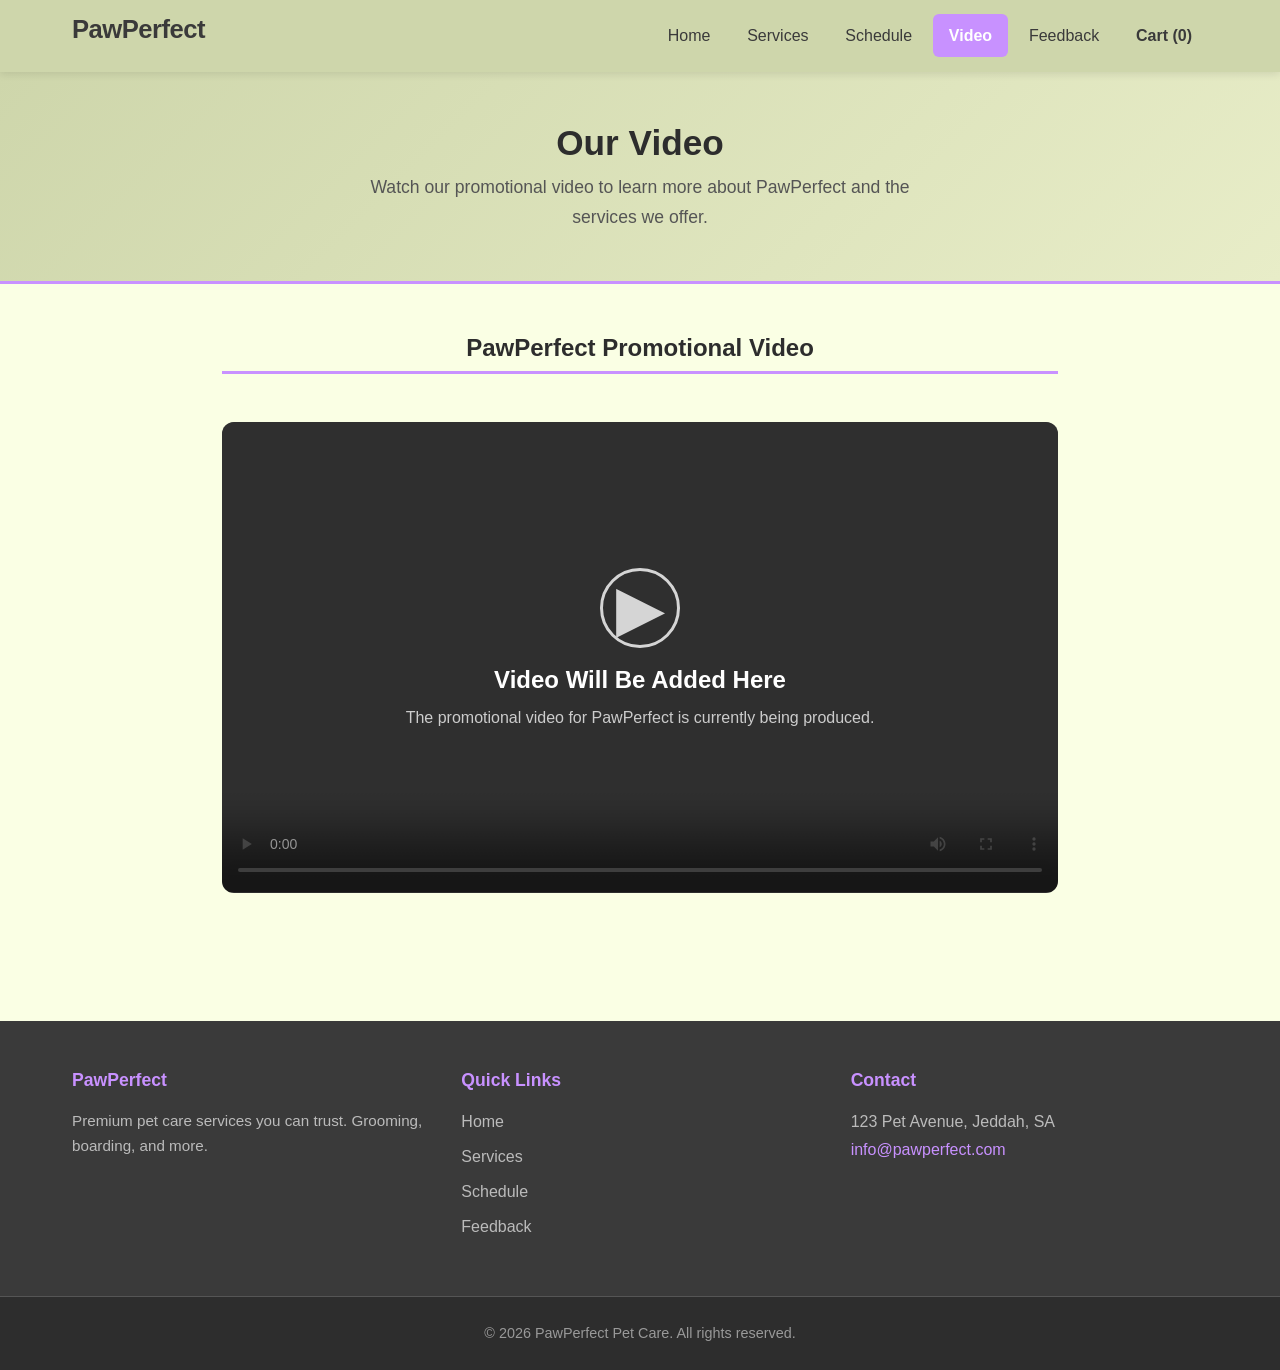
==== pages/video.html @ e347941e "Add PawPerfect website files" ====
<!--
    Name: [Your Name]
    ID: [Your ID]
    Section: [Your Section]
    Date: [Date]
    
    File: pages/video.html
    Description: Video page for PawPerfect with placeholder for future video content.
    Features: Professional placeholder section with instructions for embedding video.
-->
<!DOCTYPE html>
<html lang="en">
<head>
    <meta charset="UTF-8">
    <meta name="viewport" content="width=device-width, initial-scale=1.0">
    <title>Video - PawPerfect Pet Care</title>
    <link rel="stylesheet" href="../global/main.css">
    <link rel="stylesheet" href="../global/print.css" media="print">
</head>
<body>

    <!-- ==================== HEADER / NAVIGATION ==================== -->
    <header>
        <nav class="main-nav" id="mainNav">
            <div class="nav-brand">
                <h1 class="logo">PawPerfect</h1>
            </div>
            <button class="nav-toggle" id="navToggle" aria-label="Toggle navigation">&#9776;</button>
            <ul class="nav-links" id="navLinks">
                <li><a href="../index.html">Home</a></li>
                <li><a href="services.html">Services</a></li>
                <li><a href="schedule.html">Schedule</a></li>
                <li><a href="video.html" class="active">Video</a></li>
                <li><a href="feedback.html">Feedback</a></li>
                <li><a href="services.html#shop" class="cart-link">Cart (<span id="cartCount">0</span>)</a></li>
            </ul>
        </nav>
    </header>

    <!-- ==================== PAGE HEADER ==================== -->
    <div class="page-header">
        <h2>Our Video</h2>
        <p>Watch our promotional video to learn more about PawPerfect and the services we offer.</p>
    </div>

    <!-- ==================== VIDEO PLACEHOLDER SECTION ==================== -->
    <div class="section video-section" id="videoSection">
        <h3>PawPerfect Promotional Video</h3>

        <!-- Video Placeholder Frame -->
        <div class="video-placeholder" id="videoPlaceholder">
            <div class="video-frame">
                <!--
                    ============================================================
                    VIDEO EMBED INSTRUCTIONS:
                    ============================================================
                    To add your video, replace the placeholder below with one of:
                    
                    OPTION 1 - Local MP4 file (place file in videos/ folder):
                    <video controls width="100%">
                        <source src="../videos/your-video.mp4" type="video/mp4">
                        Your browser does not support the video tag.
                    </video>
                    
                    OPTION 2 - YouTube embed:
                    <iframe width="100%" height="500" 
                        src="https://www.youtube.com/embed/YOUR_VIDEO_ID" 
                        frameborder="0" 
                        allow="accelerometer; autoplay; clipboard-write; encrypted-media; gyroscope; picture-in-picture" 
                        allowfullscreen>
                    </iframe>
                    
                    OPTION 3 - Direct hosted video URL:
                    <video controls width="100%">
                        <source src="https://your-hosting.com/video.mp4" type="video/mp4">
                        Your browser does not support the video tag.
                    </video>
                    ============================================================
                -->

                <!-- Disabled video element placeholder -->
                <video controls width="100%" poster="" style="pointer-events: none; opacity: 0.5;">
                    <source src="" type="video/mp4">
                    Your browser does not support the video tag.
                </video>

                <div class="video-overlay">
                    <div class="play-icon">&#9654;</div>
                    <h4>Video Will Be Added Here</h4>
                    <p>The promotional video for PawPerfect is currently being produced.</p>
                </div>
            </div>
        </div>
    </div>

    <!-- ==================== FOOTER ==================== -->
    <footer>
        <div class="footer-content">
            <div class="footer-section">
                <h6>PawPerfect</h6>
                <p>Premium pet care services you can trust. Grooming, boarding, and more.</p>
            </div>
            <div class="footer-section">
                <h6>Quick Links</h6>
                <ul>
                    <li><a href="../index.html">Home</a></li>
                    <li><a href="services.html">Services</a></li>
                    <li><a href="schedule.html">Schedule</a></li>
                    <li><a href="feedback.html">Feedback</a></li>
                </ul>
            </div>
            <div class="footer-section">
                <h6>Contact</h6>
                <address>
                    123 Pet Avenue, Jeddah, SA<br>
                    <a href="mailto:info@pawperfect.com">info@pawperfect.com</a>
                </address>
            </div>
        </div>
        <div class="footer-bottom">
            <p>&copy; 2026 PawPerfect Pet Care. All rights reserved.</p>
        </div>
    </footer>

    <!-- ==================== SCRIPTS ==================== -->
    <script src="../scripts/main.js"></script>
</body>
</html>
---- global/main.css ----
/* ============================================================
   PawPerfect Pet Care - Main Stylesheet
   Color Palette:
     Background: #faffe4
     Navigation: #ced6ab
     Accent/Buttons: #c891ff
   ============================================================ */

/* ==================== CSS RESET & BASE ==================== */
*, *::before, *::after {
    margin: 0;
    padding: 0;
    box-sizing: border-box;
}

html {
    scroll-behavior: smooth;
    font-size: 16px;
}

body {
    font-family: 'Segoe UI', Tahoma, Geneva, Verdana, sans-serif;
    background-color: #faffe4;
    color: #2d2d2d;
    line-height: 1.7;
    min-height: 100vh;
}

a {
    color: #7a4db5;
    text-decoration: none;
    transition: color 0.3s ease;
}

a:hover {
    color: #c891ff;
    text-decoration: underline;
}

img {
    max-width: 100%;
    height: auto;
    display: block;
}

/* ==================== TYPOGRAPHY ==================== */
h1, h2, h3, h4, h5, h6 {
    color: #2d2d2d;
    margin-bottom: 0.5em;
    line-height: 1.3;
}

h1 { font-size: 2rem; }
h2 { font-size: 1.8rem; }
h3 { font-size: 1.5rem; }
h4 { font-size: 1.25rem; }
h5 { font-size: 1.1rem; }
h6 { font-size: 1rem; }

p {
    margin-bottom: 1em;
}

/* Bold, Italic, Underline usage */
strong, b {
    font-weight: 700;
}

em, i {
    font-style: italic;
}

u {
    text-decoration: underline;
    text-decoration-color: #c891ff;
}

/* ==================== HEADER / NAVIGATION ==================== */
header {
    background-color: #ced6ab;
    position: sticky;
    top: 0;
    z-index: 1000;
    box-shadow: 0 2px 8px rgba(0, 0, 0, 0.1);
}

.main-nav {
    display: flex;
    justify-content: space-between;
    align-items: center;
    padding: 0.8rem 2rem;
    max-width: 1200px;
    margin: 0 auto;
}

.nav-brand .logo {
    font-size: 1.6rem;
    color: #3a3a3a;
    font-weight: 800;
    letter-spacing: -0.5px;
}

.nav-toggle {
    display: none;
    background: none;
    border: 2px solid #3a3a3a;
    border-radius: 4px;
    font-size: 1.4rem;
    cursor: pointer;
    padding: 0.2rem 0.5rem;
    color: #3a3a3a;
}

.nav-links {
    display: flex;
    list-style: none;
    gap: 0.3rem;
    align-items: center;
}

.nav-links li a {
    display: block;
    padding: 0.5rem 1rem;
    color: #3a3a3a;
    font-weight: 500;
    border-radius: 6px;
    transition: background-color 0.3s ease, color 0.3s ease;
    text-decoration: none;
}

.nav-links li a:hover,
.nav-links li a:focus {
    background-color: #c891ff;
    color: #fff;
    outline: 2px solid #9b5fd4;
    outline-offset: 2px;
}

.nav-links li a.active {
    background-color: #c891ff;
    color: #fff;
    font-weight: 600;
}

.cart-link {
    font-weight: 600 !important;
}

#cartCount {
    font-weight: 700;
    color: inherit;
}

/* ==================== PAGE HEADER ==================== */
.page-header {
    background: linear-gradient(135deg, #ced6ab 0%, #e8edc8 100%);
    text-align: center;
    padding: 3rem 2rem;
    border-bottom: 3px solid #c891ff;
}

.page-header h2 {
    font-size: 2.2rem;
    margin-bottom: 0.5rem;
}

.page-header p {
    font-size: 1.1rem;
    color: #555;
    max-width: 600px;
    margin: 0 auto;
}

/* ==================== SECTIONS ==================== */
.section {
    max-width: 1200px;
    margin: 0 auto;
    padding: 3rem 2rem;
}

.section h3 {
    text-align: center;
    margin-bottom: 1rem;
    padding-bottom: 0.5rem;
    border-bottom: 3px solid #c891ff;
    display: inline-block;
    width: 100%;
}

/* ==================== HERO SECTION ==================== */
.hero-section {
    display: flex;
    align-items: center;
    gap: 3rem;
    max-width: 1200px;
    margin: 0 auto;
    padding: 4rem 2rem;
}

.hero-content {
    flex: 1;
}

.hero-content h2 {
    font-size: 2.5rem;
    margin-bottom: 1rem;
    color: #2d2d2d;
}

.hero-content p {
    font-size: 1.15rem;
    color: #555;
    margin-bottom: 1.5rem;
}

.hero-image {
    flex: 1;
    border-radius: 12px;
    overflow: hidden;
    box-shadow: 0 8px 24px rgba(0, 0, 0, 0.12);
}

.hero-image img {
    width: 100%;
    height: 350px;
    object-fit: cover;
}

.hero-buttons {
    display: flex;
    gap: 1rem;
    flex-wrap: wrap;
}

/* ==================== BUTTONS ==================== */
.btn {
    display: inline-block;
    padding: 0.75rem 1.8rem;
    border: none;
    border-radius: 8px;
    font-size: 1rem;
    font-weight: 600;
    cursor: pointer;
    text-decoration: none;
    text-align: center;
    transition: all 0.3s ease;
}

.btn:hover {
    text-decoration: none;
    transform: translateY(-2px);
    box-shadow: 0 4px 12px rgba(0, 0, 0, 0.15);
}

.btn:focus {
    outline: 3px solid #9b5fd4;
    outline-offset: 3px;
}

.btn-primary {
    background-color: #c891ff;
    color: #fff;
}

.btn-primary:hover {
    background-color: #b370f0;
    color: #fff;
}

.btn-secondary {
    background-color: transparent;
    color: #7a4db5;
    border: 2px solid #c891ff;
}

.btn-secondary:hover {
    background-color: #c891ff;
    color: #fff;
}

.btn-large {
    padding: 1rem 2.5rem;
    font-size: 1.1rem;
}

.cta-center {
    text-align: center;
    margin-top: 2rem;
}

/* ==================== ABOUT / FEATURES SECTION ==================== */
.about-section blockquote {
    background-color: #f0f5d8;
    border-left: 5px solid #c891ff;
    padding: 1.5rem 2rem;
    margin: 1.5rem 0;
    border-radius: 0 8px 8px 0;
    font-style: italic;
}

.about-section blockquote cite {
    display: block;
    margin-top: 0.8rem;
    font-style: normal;
    font-weight: 600;
    color: #7a4db5;
}

.features-grid {
    display: grid;
    grid-template-columns: repeat(auto-fit, minmax(280px, 1fr));
    gap: 2rem;
    margin-top: 2rem;
}

.feature-card {
    background-color: #fff;
    padding: 2rem;
    border-radius: 12px;
    box-shadow: 0 4px 12px rgba(0, 0, 0, 0.08);
    border-top: 4px solid #c891ff;
    transition: transform 0.3s ease;
}

.feature-card:hover {
    transform: translateY(-4px);
}

.feature-card h4 {
    color: #7a4db5;
    margin-bottom: 0.5rem;
}

/* ==================== SERVICES GRID ==================== */
.services-grid,
.services-detail-grid {
    display: grid;
    grid-template-columns: repeat(auto-fit, minmax(260px, 1fr));
    gap: 2rem;
    margin-top: 2rem;
}

.service-card,
.service-detail-card {
    background-color: #fff;
    border-radius: 12px;
    overflow: hidden;
    box-shadow: 0 4px 12px rgba(0, 0, 0, 0.08);
    transition: transform 0.3s ease, box-shadow 0.3s ease;
}

.service-card:hover,
.service-detail-card:hover {
    transform: translateY(-4px);
    box-shadow: 0 8px 24px rgba(0, 0, 0, 0.12);
}

.service-card img,
.service-detail-card img {
    width: 100%;
    height: 200px;
    object-fit: cover;
}

.service-card h5,
.service-detail-card h4 {
    padding: 1rem 1.5rem 0;
    color: #7a4db5;
}

.service-card p,
.service-detail-card p {
    padding: 0.5rem 1.5rem 1rem;
    color: #555;
    font-size: 0.95rem;
}

.service-detail-card .price {
    color: #c891ff;
    font-size: 1.1rem;
    padding-bottom: 1.5rem;
}

/* ==================== INFO SECTION ==================== */
.info-grid {
    display: grid;
    grid-template-columns: repeat(auto-fit, minmax(300px, 1fr));
    gap: 2rem;
    margin-top: 1.5rem;
}

.info-card {
    background-color: #fff;
    padding: 2rem;
    border-radius: 12px;
    box-shadow: 0 4px 12px rgba(0, 0, 0, 0.08);
}

.info-card h6 {
    color: #7a4db5;
    font-size: 1.1rem;
    margin-bottom: 1rem;
    border-bottom: 2px solid #c891ff;
    padding-bottom: 0.5rem;
}

.info-card address {
    font-style: normal;
    line-height: 1.8;
}

.info-card ul {
    list-style: none;
    padding: 0;
}

.info-card ul li {
    padding: 0.3rem 0;
    padding-left: 1.2rem;
    position: relative;
}

.info-card ul li::before {
    content: "\2022";
    color: #c891ff;
    font-weight: bold;
    position: absolute;
    left: 0;
}

/* ==================== TESTIMONIALS ==================== */
.testimonials-section .testimonials-list {
    list-style: none;
    display: grid;
    grid-template-columns: repeat(auto-fit, minmax(280px, 1fr));
    gap: 2rem;
    margin-top: 1.5rem;
    padding: 0;
    counter-reset: testimonial;
}

.testimonials-list li {
    counter-increment: testimonial;
}

.testimonials-list blockquote {
    background-color: #fff;
    padding: 1.5rem 2rem;
    border-radius: 12px;
    box-shadow: 0 4px 12px rgba(0, 0, 0, 0.08);
    border-left: 4px solid #c891ff;
    height: 100%;
}

.testimonials-list blockquote p {
    font-style: italic;
    color: #555;
}

.testimonials-list blockquote cite {
    display: block;
    margin-top: 0.8rem;
    font-style: normal;
    font-weight: 600;
    color: #7a4db5;
}

/* ==================== CTA SECTION ==================== */
.cta-section {
    text-align: center;
    background: linear-gradient(135deg, #e8edc8 0%, #f0f5d8 100%);
    border-radius: 12px;
    padding: 3rem 2rem;
    margin: 2rem auto;
    max-width: 1200px;
}

.cta-section h3 {
    border-bottom: none;
}

/* ==================== BOOKING SYSTEM ==================== */
.booking-section {
    background-color: #fff;
    border-radius: 12px;
    box-shadow: 0 4px 16px rgba(0, 0, 0, 0.08);
    margin: 2rem auto;
    max-width: 1200px;
}

.booking-container {
    margin-top: 2rem;
}

.booking-step {
    display: none;
    animation: fadeIn 0.4s ease;
}

.booking-step.active {
    display: block;
}

@keyframes fadeIn {
    from { opacity: 0; transform: translateY(10px); }
    to { opacity: 1; transform: translateY(0); }
}

.booking-step h4 {
    color: #7a4db5;
    margin-bottom: 1.5rem;
    padding-bottom: 0.5rem;
    border-bottom: 2px solid #e0e0e0;
}

.booking-options {
    display: grid;
    grid-template-columns: repeat(auto-fit, minmax(180px, 1fr));
    gap: 1rem;
    margin-bottom: 1.5rem;
}

.booking-option {
    background-color: #f8f9f0;
    border: 2px solid #e0e0e0;
    border-radius: 10px;
    padding: 1.5rem 1rem;
    text-align: center;
    cursor: pointer;
    transition: all 0.3s ease;
    display: flex;
    flex-direction: column;
    align-items: center;
    gap: 0.5rem;
    font-family: inherit;
    font-size: 1rem;
}

.booking-option:hover {
    border-color: #c891ff;
    background-color: #f5f0ff;
}

.booking-option:focus {
    outline: 3px solid #c891ff;
    outline-offset: 2px;
}

.booking-option.selected {
    border-color: #c891ff;
    background-color: #f0e6ff;
    box-shadow: 0 0 0 3px rgba(200, 145, 255, 0.3);
}

.option-icon {
    font-size: 2rem;
}

.option-label {
    font-weight: 600;
    color: #2d2d2d;
}

.option-price {
    font-size: 0.85rem;
    color: #7a4db5;
    font-weight: 500;
}

.booking-nav {
    display: flex;
    justify-content: space-between;
    gap: 1rem;
    margin-top: 1.5rem;
}

.error-msg {
    color: #d32f2f;
    font-size: 0.9rem;
    margin-top: 0.5rem;
    min-height: 1.2em;
}

/* Date Picker */
.date-picker-container {
    margin-bottom: 1.5rem;
}

.date-picker-container label {
    display: block;
    margin-bottom: 0.5rem;
}

/* Time Slots */
.time-slots-container {
    margin-top: 1.5rem;
}

.time-slots {
    display: grid;
    grid-template-columns: repeat(auto-fit, minmax(120px, 1fr));
    gap: 0.8rem;
    margin-top: 0.8rem;
}

.time-slot {
    background-color: #f8f9f0;
    border: 2px solid #e0e0e0;
    border-radius: 8px;
    padding: 0.8rem;
    text-align: center;
    cursor: pointer;
    transition: all 0.3s ease;
    font-family: inherit;
    font-size: 0.95rem;
}

.time-slot:hover {
    border-color: #c891ff;
    background-color: #f5f0ff;
}

.time-slot.selected {
    border-color: #c891ff;
    background-color: #f0e6ff;
    font-weight: 600;
}

.time-slot.unavailable {
    background-color: #f0f0f0;
    color: #aaa;
    cursor: not-allowed;
    text-decoration: line-through;
}

/* Booking Summary */
.booking-summary {
    background-color: #f0e6ff;
    border: 2px solid #c891ff;
    border-radius: 12px;
    padding: 2rem;
    margin: 1.5rem 0;
}

.booking-summary h5 {
    color: #7a4db5;
    margin-bottom: 1rem;
}

.summary-item {
    display: flex;
    justify-content: space-between;
    padding: 0.5rem 0;
    border-bottom: 1px solid #ddd;
}

.summary-item:last-child {
    border-bottom: none;
}

.summary-label {
    font-weight: 600;
    color: #555;
}

.summary-value {
    color: #2d2d2d;
}

/* Booking Progress */
.booking-progress {
    display: flex;
    align-items: center;
    justify-content: center;
    gap: 0;
    margin-top: 2rem;
    padding: 1rem 0;
}

.progress-step {
    width: 36px;
    height: 36px;
    border-radius: 50%;
    background-color: #e0e0e0;
    color: #888;
    display: flex;
    align-items: center;
    justify-content: center;
    font-weight: 700;
    font-size: 0.9rem;
    transition: all 0.3s ease;
}

.progress-step.active {
    background-color: #c891ff;
    color: #fff;
}

.progress-step.completed {
    background-color: #8bc34a;
    color: #fff;
}

.progress-line {
    width: 40px;
    height: 3px;
    background-color: #e0e0e0;
}

/* ==================== SHOP SECTION ==================== */
.shop-section {
    margin-top: 0;
}

.product-grid {
    display: grid;
    grid-template-columns: repeat(auto-fit, minmax(250px, 1fr));
    gap: 2rem;
    margin-top: 2rem;
}

.product-card {
    background-color: #fff;
    border-radius: 12px;
    overflow: hidden;
    box-shadow: 0 4px 12px rgba(0, 0, 0, 0.08);
    transition: transform 0.3s ease;
    display: flex;
    flex-direction: column;
}

.product-card:hover {
    transform: translateY(-4px);
}

.product-image {
    height: 200px;
    overflow: hidden;
}

.product-image img {
    width: 100%;
    height: 100%;
    object-fit: cover;
}

.product-card h5 {
    padding: 1rem 1.5rem 0;
    color: #2d2d2d;
}

.product-card p {
    padding: 0.5rem 1.5rem;
    color: #555;
    font-size: 0.9rem;
    flex-grow: 1;
}

.product-price {
    color: #7a4db5 !important;
    font-weight: 700;
    font-size: 1.1rem !important;
}

.product-card .btn {
    margin: 0 1.5rem 1.5rem;
}

/* Cart Section */
.cart-section {
    background-color: #fff;
    border-radius: 12px;
    padding: 2rem;
    margin-top: 3rem;
    box-shadow: 0 4px 12px rgba(0, 0, 0, 0.08);
    border-top: 4px solid #c891ff;
}

.cart-section h4 {
    color: #7a4db5;
    margin-bottom: 1rem;
}

.cart-empty {
    color: #888;
    text-align: center;
    padding: 2rem;
    font-style: italic;
}

.cart-item {
    display: flex;
    justify-content: space-between;
    align-items: center;
    padding: 0.8rem 0;
    border-bottom: 1px solid #eee;
}

.cart-item-info {
    flex: 1;
}

.cart-item-name {
    font-weight: 600;
}

.cart-item-price {
    color: #7a4db5;
}

.cart-item-remove {
    background: none;
    border: none;
    color: #d32f2f;
    cursor: pointer;
    font-size: 1.2rem;
    padding: 0.3rem;
    transition: color 0.3s ease;
    font-family: inherit;
}

.cart-item-remove:hover {
    color: #b71c1c;
}

.cart-total {
    margin-top: 1.5rem;
    padding-top: 1rem;
    border-top: 2px solid #c891ff;
    text-align: right;
}

.cart-total p {
    font-size: 1.2rem;
    margin-bottom: 1rem;
}

/* ==================== SCHEDULE TABLE ==================== */
.schedule-section {
    max-width: 1200px;
}

.table-responsive {
    overflow-x: auto;
    margin: 2rem 0;
    border-radius: 12px;
    box-shadow: 0 4px 12px rgba(0, 0, 0, 0.08);
}

.schedule-table {
    width: 100%;
    border-collapse: collapse;
    background-color: #fff;
    font-size: 0.95rem;
}

.schedule-table caption {
    padding: 1rem;
    font-size: 1.1rem;
    font-weight: 700;
    color: #7a4db5;
    caption-side: top;
    text-align: left;
}

.schedule-table thead {
    background-color: #ced6ab;
}

.schedule-table th {
    padding: 1rem 0.8rem;
    text-align: center;
    font-weight: 700;
    color: #2d2d2d;
    border: 1px solid #b8c090;
}

.schedule-table td {
    padding: 0.8rem;
    text-align: center;
    border: 1px solid #e0e0e0;
    vertical-align: middle;
}

.schedule-table .time-cell {
    background-color: #f0f5d8;
    font-weight: 600;
    min-width: 120px;
}

.schedule-table .row-even td {
    background-color: #fafff0;
}

.schedule-table .row-odd td {
    background-color: #fff;
}

.schedule-table .time-cell {
    background-color: #f0f5d8 !important;
}

.schedule-table .available {
    background-color: #e8f5e9 !important;
    color: #2e7d32;
}

.schedule-table .limited {
    background-color: #fff3e0 !important;
    color: #e65100;
}

.schedule-table .closed {
    background-color: #ffebee !important;
    color: #c62828;
}

.schedule-table tfoot td {
    background-color: #f5f5f5 !important;
    padding: 1rem;
    text-align: left;
    font-size: 0.9rem;
}

.table-footer {
    line-height: 2;
}

.legend-available {
    color: #2e7d32;
    font-weight: 600;
}

.legend-limited {
    color: #e65100;
    font-weight: 600;
}

.legend-closed {
    color: #c62828;
    font-weight: 600;
}

.schedule-notes {
    margin-top: 2rem;
}

.schedule-notes h4 {
    color: #7a4db5;
    margin-bottom: 1rem;
}

.schedule-notes ul {
    padding-left: 1.5rem;
    margin-bottom: 1.5rem;
}

.schedule-notes ul li {
    margin-bottom: 0.5rem;
}

/* ==================== VIDEO SECTION ==================== */
.video-section {
    max-width: 900px;
}

.video-placeholder {
    margin: 2rem 0;
}

.video-frame {
    position: relative;
    background-color: #2d2d2d;
    border-radius: 12px;
    overflow: hidden;
    aspect-ratio: 16 / 9;
    display: flex;
    align-items: center;
    justify-content: center;
}

.video-frame video {
    position: absolute;
    top: 0;
    left: 0;
    width: 100%;
    height: 100%;
}

.video-overlay {
    position: relative;
    z-index: 1;
    text-align: center;
    color: #fff;
    padding: 2rem;
}

.play-icon {
    font-size: 4rem;
    width: 80px;
    height: 80px;
    border: 3px solid #fff;
    border-radius: 50%;
    display: flex;
    align-items: center;
    justify-content: center;
    margin: 0 auto 1rem;
    opacity: 0.8;
}

.video-overlay h4 {
    color: #fff;
    font-size: 1.5rem;
    margin-bottom: 0.5rem;
}

.video-overlay p {
    color: #ccc;
    font-size: 1rem;
}


/* ==================== FEEDBACK FORM ==================== */
.feedback-section {
    max-width: 800px;
}

.feedback-form {
    background-color: #fff;
    padding: 2.5rem;
    border-radius: 12px;
    box-shadow: 0 4px 16px rgba(0, 0, 0, 0.08);
    margin-top: 2rem;
}

.form-group {
    margin-bottom: 1.5rem;
}

.form-group label {
    display: block;
    margin-bottom: 0.5rem;
    font-weight: 600;
    color: #2d2d2d;
}

.required-mark {
    color: #d32f2f;
    font-weight: 700;
}

.form-input {
    width: 100%;
    padding: 0.8rem 1rem;
    border: 2px solid #e0e0e0;
    border-radius: 8px;
    font-size: 1rem;
    font-family: inherit;
    background-color: #fafff0;
    transition: border-color 0.3s ease, box-shadow 0.3s ease;
}

.form-input:focus {
    border-color: #c891ff;
    box-shadow: 0 0 0 3px rgba(200, 145, 255, 0.2);
    outline: none;
}

.form-input.error {
    border-color: #d32f2f;
    box-shadow: 0 0 0 3px rgba(211, 47, 47, 0.15);
}

textarea.form-input {
    resize: vertical;
    min-height: 120px;
}

select.form-input {
    cursor: pointer;
}

/* Radio & Checkbox Groups */
.radio-group,
.checkbox-group {
    display: flex;
    flex-wrap: wrap;
    gap: 1rem;
    margin-top: 0.5rem;
}

.radio-label,
.checkbox-label {
    display: flex;
    align-items: center;
    gap: 0.5rem;
    cursor: pointer;
    padding: 0.5rem 1rem;
    border: 2px solid #e0e0e0;
    border-radius: 8px;
    transition: all 0.3s ease;
    font-weight: 400 !important;
}

.radio-label:hover,
.checkbox-label:hover {
    border-color: #c891ff;
    background-color: #f5f0ff;
}

.radio-label input:checked + *,
.checkbox-label input:checked + * {
    color: #7a4db5;
}

.radio-label:has(input:checked),
.checkbox-label:has(input:checked) {
    border-color: #c891ff;
    background-color: #f0e6ff;
}

/* Success Message */
.success-message {
    margin-top: 2rem;
}

.success-card {
    background-color: #e8f5e9;
    border: 2px solid #4caf50;
    border-radius: 12px;
    padding: 2.5rem;
    text-align: center;
}

.success-card h4 {
    color: #2e7d32;
    margin-bottom: 1rem;
    font-size: 1.5rem;
}

.success-card p {
    color: #555;
    margin-bottom: 0.5rem;
}

.success-card .btn {
    margin-top: 1.5rem;
}

/* ==================== FOOTER ==================== */
footer {
    background-color: #3a3a3a;
    color: #ddd;
    margin-top: 3rem;
}

.footer-content {
    display: grid;
    grid-template-columns: repeat(auto-fit, minmax(220px, 1fr));
    gap: 2rem;
    max-width: 1200px;
    margin: 0 auto;
    padding: 3rem 2rem;
}

.footer-section h6 {
    color: #c891ff;
    font-size: 1.1rem;
    margin-bottom: 1rem;
}

.footer-section p {
    color: #bbb;
    font-size: 0.95rem;
}

.footer-section ul {
    list-style: none;
    padding: 0;
}

.footer-section ul li {
    margin-bottom: 0.5rem;
}

.footer-section ul li a {
    color: #bbb;
    transition: color 0.3s ease;
}

.footer-section ul li a:hover {
    color: #c891ff;
    text-decoration: none;
}

.footer-section address {
    font-style: normal;
    color: #bbb;
    line-height: 1.8;
}

.footer-section address a {
    color: #c891ff;
}

.footer-bottom {
    text-align: center;
    padding: 1.5rem 2rem;
    border-top: 1px solid #555;
    background-color: #2d2d2d;
}

.footer-bottom p {
    color: #999;
    font-size: 0.9rem;
    margin: 0;
}

/* ==================== RESPONSIVE DESIGN ==================== */
@media (max-width: 768px) {
    /* Navigation */
    .nav-toggle {
        display: block;
    }

    .nav-links {
        display: none;
        flex-direction: column;
        position: absolute;
        top: 100%;
        left: 0;
        right: 0;
        background-color: #ced6ab;
        padding: 1rem;
        box-shadow: 0 4px 12px rgba(0, 0, 0, 0.1);
    }

    .nav-links.active {
        display: flex;
    }

    .nav-links li a {
        padding: 0.8rem 1rem;
        width: 100%;
    }

    /* Hero */
    .hero-section {
        flex-direction: column;
        padding: 2rem 1.5rem;
        text-align: center;
    }

    .hero-content h2 {
        font-size: 1.8rem;
    }

    .hero-buttons {
        justify-content: center;
    }

    .hero-image img {
        height: 250px;
    }

    /* Sections */
    .section {
        padding: 2rem 1.5rem;
    }

    .page-header {
        padding: 2rem 1.5rem;
    }

    .page-header h2 {
        font-size: 1.6rem;
    }

    /* Booking */
    .booking-options {
        grid-template-columns: repeat(2, 1fr);
    }

    .time-slots {
        grid-template-columns: repeat(3, 1fr);
    }

    /* Products */
    .product-grid {
        grid-template-columns: repeat(auto-fit, minmax(200px, 1fr));
    }

    /* Table */
    .schedule-table {
        font-size: 0.8rem;
    }

    .schedule-table th,
    .schedule-table td {
        padding: 0.5rem 0.3rem;
    }

    /* Form */
    .feedback-form {
        padding: 1.5rem;
    }

    .radio-group,
    .checkbox-group {
        flex-direction: column;
    }

    /* Footer */
    .footer-content {
        grid-template-columns: 1fr;
    }
}

@media (max-width: 480px) {
    html {
        font-size: 14px;
    }

    .booking-options {
        grid-template-columns: 1fr;
    }

    .time-slots {
        grid-template-columns: repeat(2, 1fr);
    }

    .hero-content h2 {
        font-size: 1.5rem;
    }
}
---- global/print.css ----
/* ============================================================
   PawPerfect Pet Care - Print Stylesheet
   Purpose: When printing, ONLY the schedule table is shown.
   All other content (navigation, footer, images, etc.) is hidden.
   ============================================================ */

@media print {
    /* Hide everything by default */
    body * {
        visibility: hidden;
    }

    /* Hide specific elements completely */
    header,
    footer,
    .main-nav,
    .page-header,
    .hero-section,
    .about-section,
    .services-preview,
    .info-section,
    .testimonials-section,
    .cta-section,
    .booking-section,
    .shop-section,
    .cart-section,
    .video-section,
    .feedback-section,
    .schedule-notes,
    .nav-toggle,
    img,
    .btn,
    .hero-buttons {
        display: none !important;
    }

    /* Show only the schedule table and its contents */
    .schedule-section,
    .schedule-section *,
    .table-responsive,
    .table-responsive *,
    .schedule-table,
    .schedule-table * {
        visibility: visible;
    }

    .schedule-section {
        position: absolute;
        left: 0;
        top: 0;
        width: 100%;
        padding: 1rem;
    }

    .schedule-section h3 {
        visibility: visible;
        text-align: center;
        font-size: 1.4rem;
        margin-bottom: 1rem;
        border-bottom: 2px solid #333;
    }

    /* Table print styles */
    .schedule-table {
        width: 100%;
        border-collapse: collapse;
        font-size: 10pt;
    }

    .schedule-table th,
    .schedule-table td {
        border: 1px solid #333;
        padding: 6px 8px;
        text-align: center;
    }

    .schedule-table thead {
        background-color: #ddd !important;
        -webkit-print-color-adjust: exact;
        print-color-adjust: exact;
    }

    .schedule-table .available {
        background-color: #e8f5e9 !important;
        -webkit-print-color-adjust: exact;
        print-color-adjust: exact;
    }

    .schedule-table .limited {
        background-color: #fff3e0 !important;
        -webkit-print-color-adjust: exact;
        print-color-adjust: exact;
    }

    .schedule-table .closed {
        background-color: #ffebee !important;
        -webkit-print-color-adjust: exact;
        print-color-adjust: exact;
    }

    /* Remove shadows and backgrounds for clean print */
    .table-responsive {
        box-shadow: none;
        overflow: visible;
    }

    body {
        background-color: #fff;
    }

    /* Page setup */
    @page {
        margin: 1cm;
        size: landscape;
    }
}
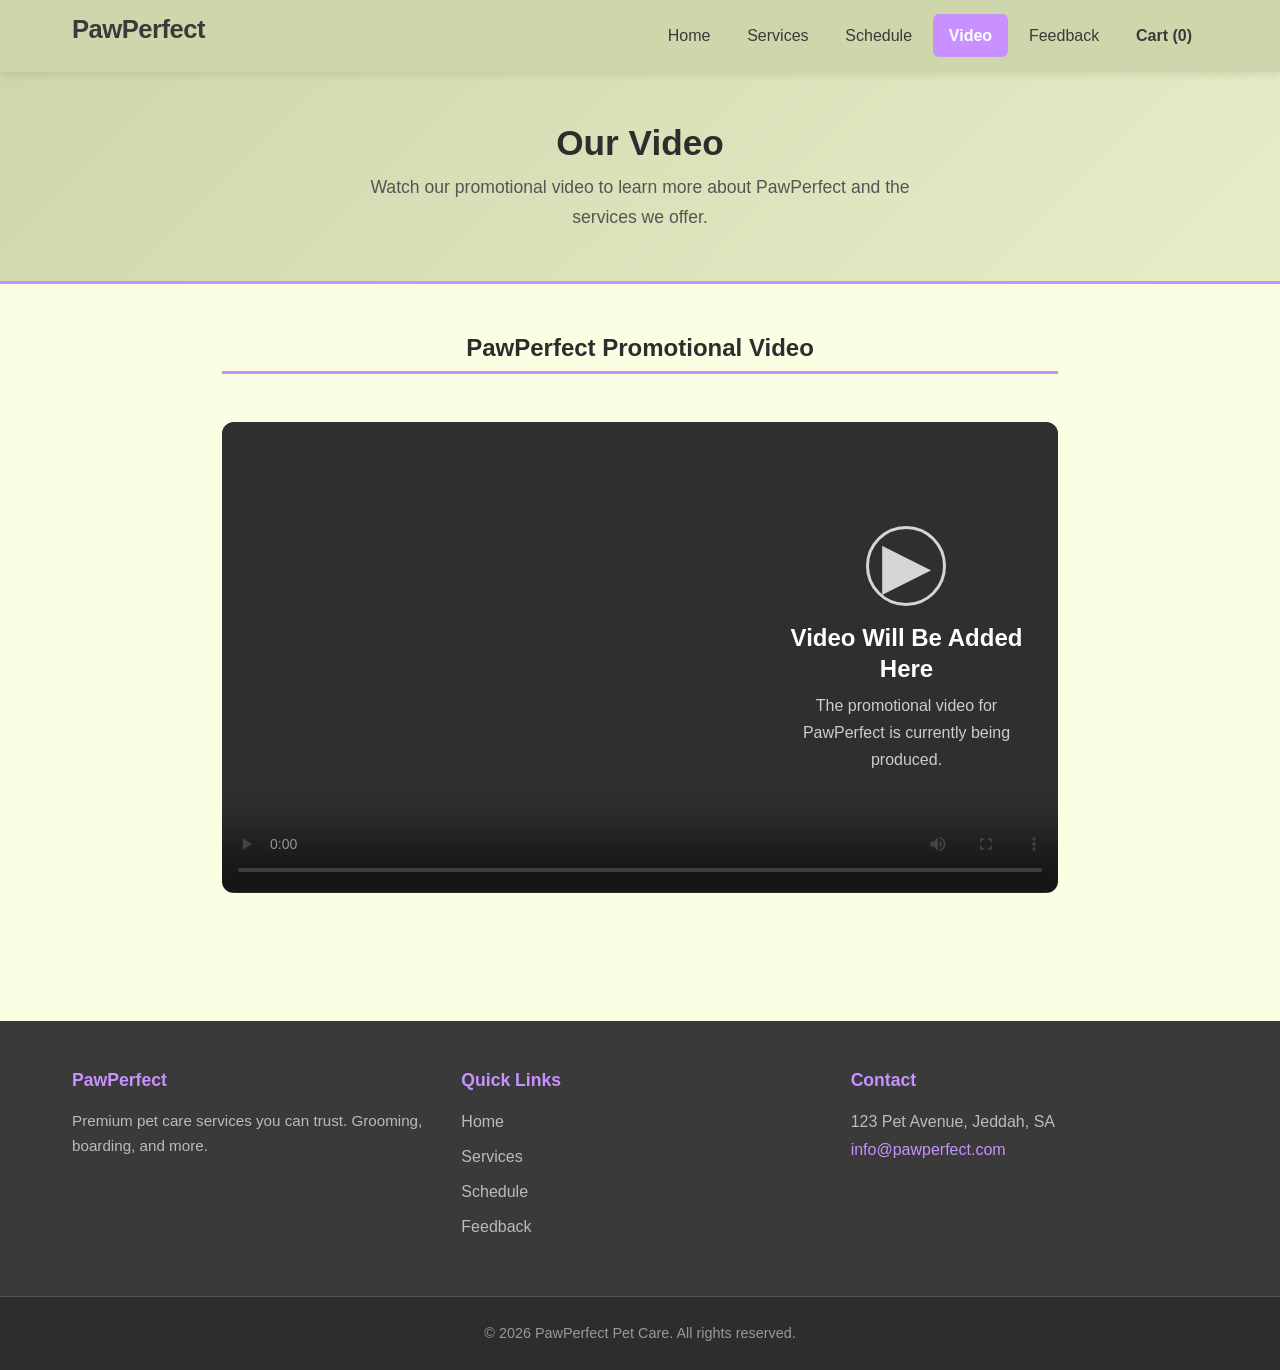
==== commit 6fb25bd8: "Final clean update: YouTube video linked and large file removed" ====
--- a/pages/video.html
+++ b/pages/video.html
@@ -50,34 +50,15 @@
         <!-- Video Placeholder Frame -->
         <div class="video-placeholder" id="videoPlaceholder">
             <div class="video-frame">
-                <!--
-                    ============================================================
-                    VIDEO EMBED INSTRUCTIONS:
-                    ============================================================
-                    To add your video, replace the placeholder below with one of:
-                    
-                    OPTION 1 - Local MP4 file (place file in videos/ folder):
-                    <video controls width="100%">
-                        <source src="../videos/your-video.mp4" type="video/mp4">
-                        Your browser does not support the video tag.
-                    </video>
                     
                     OPTION 2 - YouTube embed:
                     <iframe width="100%" height="500" 
-                        src="https://www.youtube.com/embed/YOUR_VIDEO_ID" 
+                        src="https://www.youtube.com/embed/M1M0fg729bU?si=3pa4slKyT50L81XD" 
                         frameborder="0" 
                         allow="accelerometer; autoplay; clipboard-write; encrypted-media; gyroscope; picture-in-picture" 
                         allowfullscreen>
                     </iframe>
-                    
-                    OPTION 3 - Direct hosted video URL:
-                    <video controls width="100%">
-                        <source src="https://your-hosting.com/video.mp4" type="video/mp4">
-                        Your browser does not support the video tag.
-                    </video>
-                    ============================================================
-                -->
-
+                   
                 <!-- Disabled video element placeholder -->
                 <video controls width="100%" poster="" style="pointer-events: none; opacity: 0.5;">
                     <source src="" type="video/mp4">
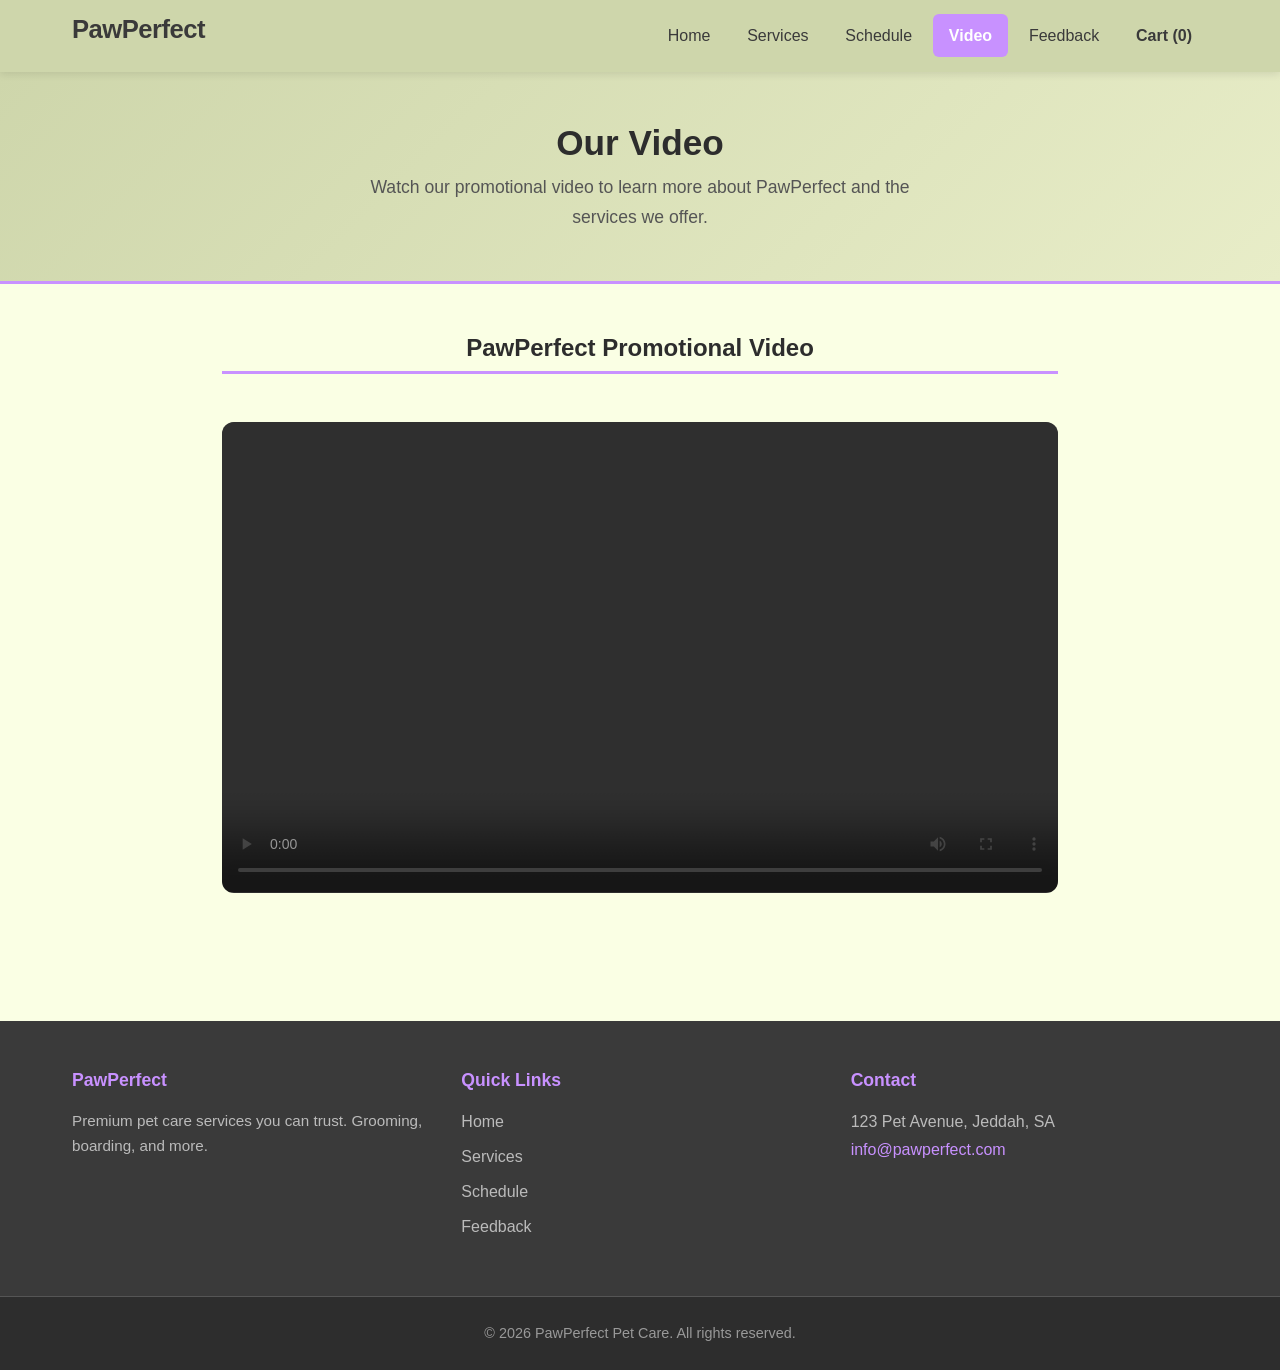
==== commit 074a72da: "Fix: Add YouTube embed link" ====
--- a/pages/video.html
+++ b/pages/video.html
@@ -51,7 +51,7 @@
         <div class="video-placeholder" id="videoPlaceholder">
             <div class="video-frame">
                     
-                    OPTION 2 - YouTube embed:
+             
                     <iframe width="100%" height="500" 
                         src="https://www.youtube.com/embed/M1M0fg729bU?si=3pa4slKyT50L81XD" 
                         frameborder="0" 
@@ -65,11 +65,7 @@
                     Your browser does not support the video tag.
                 </video>
 
-                <div class="video-overlay">
-                    <div class="play-icon">&#9654;</div>
-                    <h4>Video Will Be Added Here</h4>
-                    <p>The promotional video for PawPerfect is currently being produced.</p>
-                </div>
+                
             </div>
         </div>
     </div>
